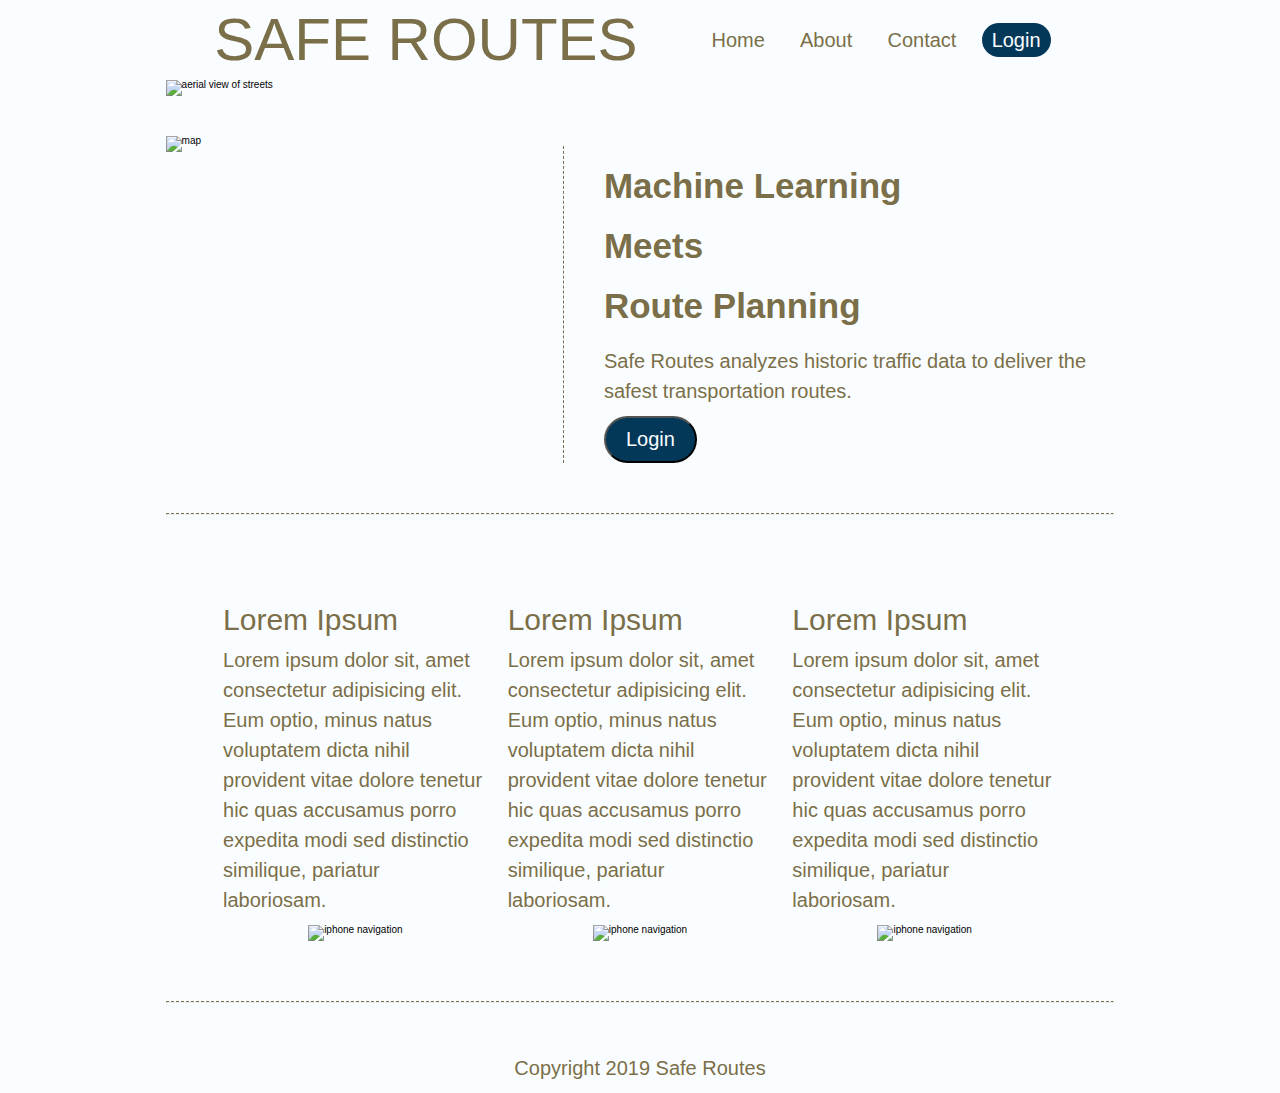
==== index.html @ fe9a73f9 "merge error correction" ====
<!DOCTYPE html>
<html lang="en">

<head>
  <meta charset="UTF-8">
  <meta name="viewport" content="width=device-width, initial-scale=1.0">
  <meta http-equiv="X-UA-Compatible" content="ie=edge">
  <script src="https://kit.fontawesome.com/91392b981d.js"></script>
  <link rel="stylesheet" href="https://use.typekit.net/rvq8yfn.css">
  <link rel="stylesheet" href="css/index.css">
  <title>Safe Routes</title>
</head>

<body>
  <div class="container home">
  <header>
    <h1>SAFE ROUTES</h1>
    <nav class="navBar">
      <a href="index.html">Home</a>
      <a href="about.html">About</a>
      <a href="contact.html">Contact</a>
      <a href="https://safe-routes-bw.netlify.com/" class="login">Login</a>
    </nav>
  </header>
    <img src="images/aerial-view.jpg" alt="aerial view of streets">
    <section class="splash">
      <img src="images/map.svg" alt="map">
        <div class="splashText">
        <h2 class="call">Machine Learning <br>Meets <br>Route Planning</h2>
        <p>Safe Routes analyzes historic traffic data to deliver the safest transportation routes.</p>
        <form action="https://safe-routes-bw.netlify.com/" method="get" target="_blank">
          <button type="submit" class="callBTN">Login</button>
      </div>
      </section>
      <hr>
    <section class="mainContent">

      <section class="information">
        <div class="textBox">
            <i class="fas fa-walking fa-6x"></i>
          <h3>Lorem Ipsum</h3>
          <p>Lorem ipsum dolor sit, amet consectetur adipisicing elit. Eum optio, minus natus voluptatem dicta nihil
            provident vitae dolore tenetur hic quas accusamus porro expedita modi sed distinctio similique, pariatur
            laboriosam.</p>
          <img src="images/iphone-nav.jpg" alt="iphone navigation">
        </div>


        <div class="textBox">
            <i class="fas fa-route fa-6x"></i>
          <h3>Lorem Ipsum</h3>
          <p>Lorem ipsum dolor sit, amet consectetur adipisicing elit. Eum optio, minus natus voluptatem dicta nihil
            provident vitae dolore tenetur hic quas accusamus porro expedita modi sed distinctio similique, pariatur
            laboriosam.</p>
          <img src="images/iphone-nav.jpg" alt="iphone navigation">
        </div>


        <div class="textBox">
            <i class="fas fa-car-crash fa-6x"></i>
          <h3>Lorem Ipsum</h3>
          <p>Lorem ipsum dolor sit, amet consectetur adipisicing elit. Eum optio, minus natus voluptatem dicta nihil
            provident vitae dolore tenetur hic quas accusamus porro expedita modi sed distinctio similique, pariatur
            laboriosam.</p>
          <img src="images/iphone-nav.jpg" alt="iphone navigation">
        </div>
      </section>
    </section>
    <hr>
  </div> <!-- end container -->

  <footer>
    <p>Copyright 2019 Safe Routes</p>
  </footer>
  
</body>
</html>
---- css/index.css ----
.desBor {
  border: 1px solid red;
}
/* http://meyerweb.com/eric/tools/css/reset/ 
   v2.0 | 20110126
   License: none (public domain)
*/
html,
body,
div,
span,
applet,
object,
iframe,
h1,
h2,
h3,
h4,
h5,
h6,
p,
blockquote,
pre,
a,
abbr,
acronym,
address,
big,
cite,
code,
del,
dfn,
em,
img,
ins,
kbd,
q,
s,
samp,
small,
strike,
strong,
sub,
sup,
tt,
var,
b,
u,
i,
center,
dl,
dt,
dd,
ol,
ul,
li,
fieldset,
form,
label,
legend,
table,
caption,
tbody,
tfoot,
thead,
tr,
th,
td,
article,
aside,
canvas,
details,
embed,
figure,
figcaption,
footer,
header,
hgroup,
menu,
nav,
output,
ruby,
section,
summary,
time,
mark,
audio,
video {
  margin: 0;
  padding: 0;
  border: 0;
  font-size: 100%;
  font: inherit;
  vertical-align: baseline;
}
/* HTML5 display-role reset for older browsers */
article,
aside,
details,
figcaption,
figure,
footer,
header,
hgroup,
menu,
nav,
section {
  display: block;
}
body {
  line-height: 1;
}
ol,
ul {
  list-style: none;
}
blockquote,
q {
  quotes: none;
}
blockquote:before,
blockquote:after,
q:before,
q:after {
  content: '';
  content: none;
}
table {
  border-collapse: collapse;
  border-spacing: 0;
}
* {
  box-sizing: border-box;
}
html {
  font-size: 62.5%;
}
html,
body {
  font-family: 'mr-eaves-modern', sans-serif;
  font-weight: 300;
  font-style: normal;
  background-color: #fafdff;
}
h1,
h2 {
  font-family: 'mr-eaves-xl-modern', sans-serif;
  font-weight: 200;
  font-style: normal;
  color: #7A6F48;
}
h3,
h4,
h5 {
  font-family: 'mr-eaves-modern', sans-serif;
  font-weight: 300;
  font-style: normal;
  color: #7A6F48;
}
h1 {
  font-size: 6rem;
}
h2 {
  font-size: 3.5rem;
  padding: 10px 0;
  color: #7A6F48;
}
h3 {
  font-size: 3rem;
}
h4 {
  font-size: 2.5rem;
  padding-bottom: 10px;
}
p {
  line-height: 1.5;
  font-size: 2rem;
  padding-bottom: 10px;
  color: #7A6F48;
}
img {
  max-width: 100%;
  height: auto;
}
.container {
  max-width: 1000px;
  width: 100%;
  margin: 0 auto;
}
a {
  text-decoration: none;
}
hr {
  border-top: 1px dashed #7A6F48;
  margin-top: 4rem;
  margin-bottom: 4rem;
}
i {
  color: #033859;
}
header {
  display: flex;
  align-items: center;
  justify-content: space-evenly;
  padding-bottom: 1rem;
  margin-top: 1rem;
}
header .navBar {
  display: flex;
  justify-content: space-evenly;
}
header .navBar a {
  text-decoration: none!important;
  font-size: 2rem;
  color: #7A6F48;
}
@media screen and (max-width: 500px) {
  header {
    display: flex;
    flex-direction: column;
  }
  header h1 {
    margin-bottom: 1rem;
  }
}
@media screen and (max-width: 768px) {
  header h1 {
    font-size: 4.5rem;
  }
}
header nav {
  display: flex;
  justify-content: space-between;
  width: 40%;
}
@media screen and (max-width: 500px) {
  header nav {
    width: 80%;
  }
}
header nav a {
  font-size: 2.25rem;
  padding: 0.66rem 1rem;
}
header nav .login {
  color: #fafdff;
  align-self: center;
  background-color: #033859;
  border-radius: 3rem;
}
footer {
  text-align: center;
  font-family: 'mr-eaves-xl-modern', sans-serif;
  font-weight: 100;
  font-style: normal;
  font-size: 1rem;
  padding: 1rem 0 0 0;
}
.home {
  padding: 0 2%;
}
.home .splash {
  display: flex;
  margin-top: 4rem;
}
@media screen and (max-width: 500px) {
  .home .splash {
    justify-content: center;
  }
}
.home .splash img {
  width: 60%;
}
@media screen and (max-width: 500px) {
  .home .splash img {
    display: none;
  }
}
.home .splash .splashText {
  border-left: 1px dashed #7A6F48;
  padding-left: 4rem;
  margin: 1rem;
}
@media screen and (max-width: 500px) {
  .home .splash .splashText {
    padding: 0rem 2rem;
    border-left: none;
    margin: auto;
  }
}
.home .splash .splashText .call {
  font-family: sys-tt, sans-serif;
  font-weight: 700;
  font-style: normal;
  line-height: 6rem;
}
@media screen and (max-width: 500px) {
  .home .splash .splashText form {
    display: flex;
    flex-direction: column;
    justify-content: center;
  }
}
.home .splash .splashText .callBTN {
  color: #fafdff;
  align-self: center;
  background-color: #033859;
  border-radius: 3rem;
  font-size: 2rem;
  text-align: center;
  padding: 1rem 2rem;
}
@media screen and (max-width: 500px) {
  .home .splash .splashText .callBTN {
    align-self: center;
    margin: auto;
  }
}
.home .mainContent .information {
  display: flex;
  flex-wrap: wrap;
  justify-content: center;
  margin-top: 1rem;
}
.home .mainContent .information .textBox {
  display: flex;
  flex-direction: column;
  justify-items: center;
  padding: 1rem;
  width: 30%;
}
.home .mainContent .information .textBox h3 {
  margin-bottom: 1rem;
}
.home .mainContent .information .textBox img {
  align-self: center;
  margin-bottom: 1rem;
}
.home .mainContent .information .textBox i {
  padding: 2rem;
  margin: auto;
}
@media screen and (max-width: 500px) {
  .home .mainContent .information .textBox {
    width: 80%;
  }
}
@media screen and (max-width: 768px) {
  .home .mainContent .information .textBox {
    width: 90%;
  }
}
.home .splashText {
  margin-top: 4rem;
}
.aboutContent {
  margin: 1rem;
  margin-top: 4rem;
}
.aboutContent .boxes {
  display: flex;
  flex-wrap: wrap;
  justify-content: center;
}
.aboutContent .boxes .aboutBox {
  display: flex;
  flex-direction: column;
  padding: 1rem;
  width: 50%;
}
@media screen and (max-width: 500px) {
  .aboutContent .boxes .aboutBox {
    width: 80%;
  }
}
.aboutContent .boxes .aboutBox img {
  align-self: center;
  margin-bottom: 1rem;
}
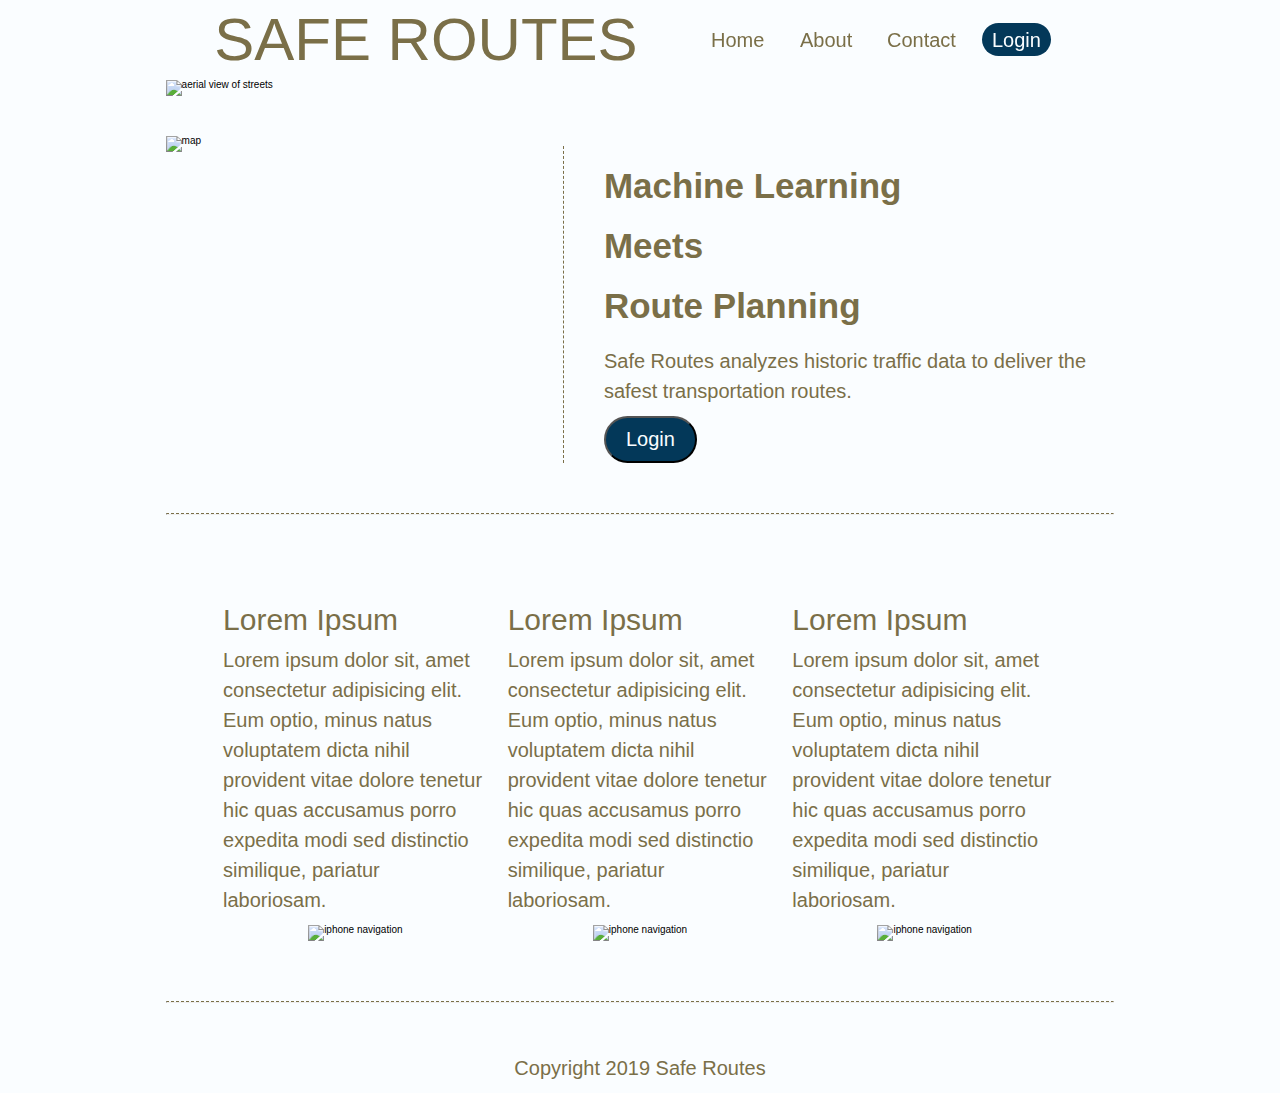
==== commit b828463c: "finalized nav animations using Hover.css" ====
--- a/index.html
+++ b/index.html
@@ -13,31 +13,31 @@
 
 <body>
   <div class="container home">
-  <header>
-    <h1>SAFE ROUTES</h1>
-    <nav class="navBar">
-      <a href="index.html">Home</a>
-      <a href="about.html">About</a>
-      <a href="contact.html">Contact</a>
-      <a href="https://safe-routes-bw.netlify.com/" class="login">Login</a>
-    </nav>
-  </header>
+    <header>
+      <h1>SAFE ROUTES</h1>
+      <nav class="navBar">
+        <a href="index.html" class="hvr-foward">Home</a>
+        <a href="about.html" class="hvr-foward">About</a>
+        <a href="contact.html" class="hvr-foward">Contact</a>
+        <a href="https://safe-routes-bw.netlify.com/" class="hvr-forward login">Login</a>
+      </nav>
+    </header>
     <img src="images/aerial-view.jpg" alt="aerial view of streets">
     <section class="splash">
       <img src="images/map.svg" alt="map">
-        <div class="splashText">
+      <div class="splashText">
         <h2 class="call">Machine Learning <br>Meets <br>Route Planning</h2>
         <p>Safe Routes analyzes historic traffic data to deliver the safest transportation routes.</p>
         <form action="https://safe-routes-bw.netlify.com/" method="get" target="_blank">
           <button type="submit" class="callBTN">Login</button>
       </div>
-      </section>
-      <hr>
+    </section>
+    <hr>
     <section class="mainContent">
 
       <section class="information">
         <div class="textBox">
-            <i class="fas fa-walking fa-6x"></i>
+          <i class="fas fa-walking fa-6x"></i>
           <h3>Lorem Ipsum</h3>
           <p>Lorem ipsum dolor sit, amet consectetur adipisicing elit. Eum optio, minus natus voluptatem dicta nihil
             provident vitae dolore tenetur hic quas accusamus porro expedita modi sed distinctio similique, pariatur
@@ -47,7 +47,7 @@
 
 
         <div class="textBox">
-            <i class="fas fa-route fa-6x"></i>
+          <i class="fas fa-route fa-6x"></i>
           <h3>Lorem Ipsum</h3>
           <p>Lorem ipsum dolor sit, amet consectetur adipisicing elit. Eum optio, minus natus voluptatem dicta nihil
             provident vitae dolore tenetur hic quas accusamus porro expedita modi sed distinctio similique, pariatur
@@ -57,7 +57,7 @@
 
 
         <div class="textBox">
-            <i class="fas fa-car-crash fa-6x"></i>
+          <i class="fas fa-car-crash fa-6x"></i>
           <h3>Lorem Ipsum</h3>
           <p>Lorem ipsum dolor sit, amet consectetur adipisicing elit. Eum optio, minus natus voluptatem dicta nihil
             provident vitae dolore tenetur hic quas accusamus porro expedita modi sed distinctio similique, pariatur
@@ -72,6 +72,7 @@
   <footer>
     <p>Copyright 2019 Safe Routes</p>
   </footer>
-  
+
 </body>
+
 </html>--- a/css/index.css
+++ b/css/index.css
@@ -1,6 +1,7 @@
 .desBor {
   border: 1px solid red;
 }
+/* Forward */
 /* http://meyerweb.com/eric/tools/css/reset/ 
    v2.0 | 20110126
    License: none (public domain)
@@ -213,6 +214,21 @@
   text-decoration: none!important;
   font-size: 2rem;
   color: #7A6F48;
+  display: inline-block;
+  vertical-align: middle;
+  -webkit-transform: perspective(1px) translateZ(0);
+  transform: perspective(1px) translateZ(0);
+  box-shadow: 0 0 1px rgba(0, 0, 0, 0);
+  -webkit-transition-duration: 0.3s;
+  transition-duration: 0.3s;
+  -webkit-transition-property: transform;
+  transition-property: transform;
+}
+header .navBar a:hover,
+header .navBar a:focus,
+header .navBar a:active {
+  -webkit-transform: translateX(8px);
+  transform: translateX(8px);
 }
 @media screen and (max-width: 500px) {
   header {
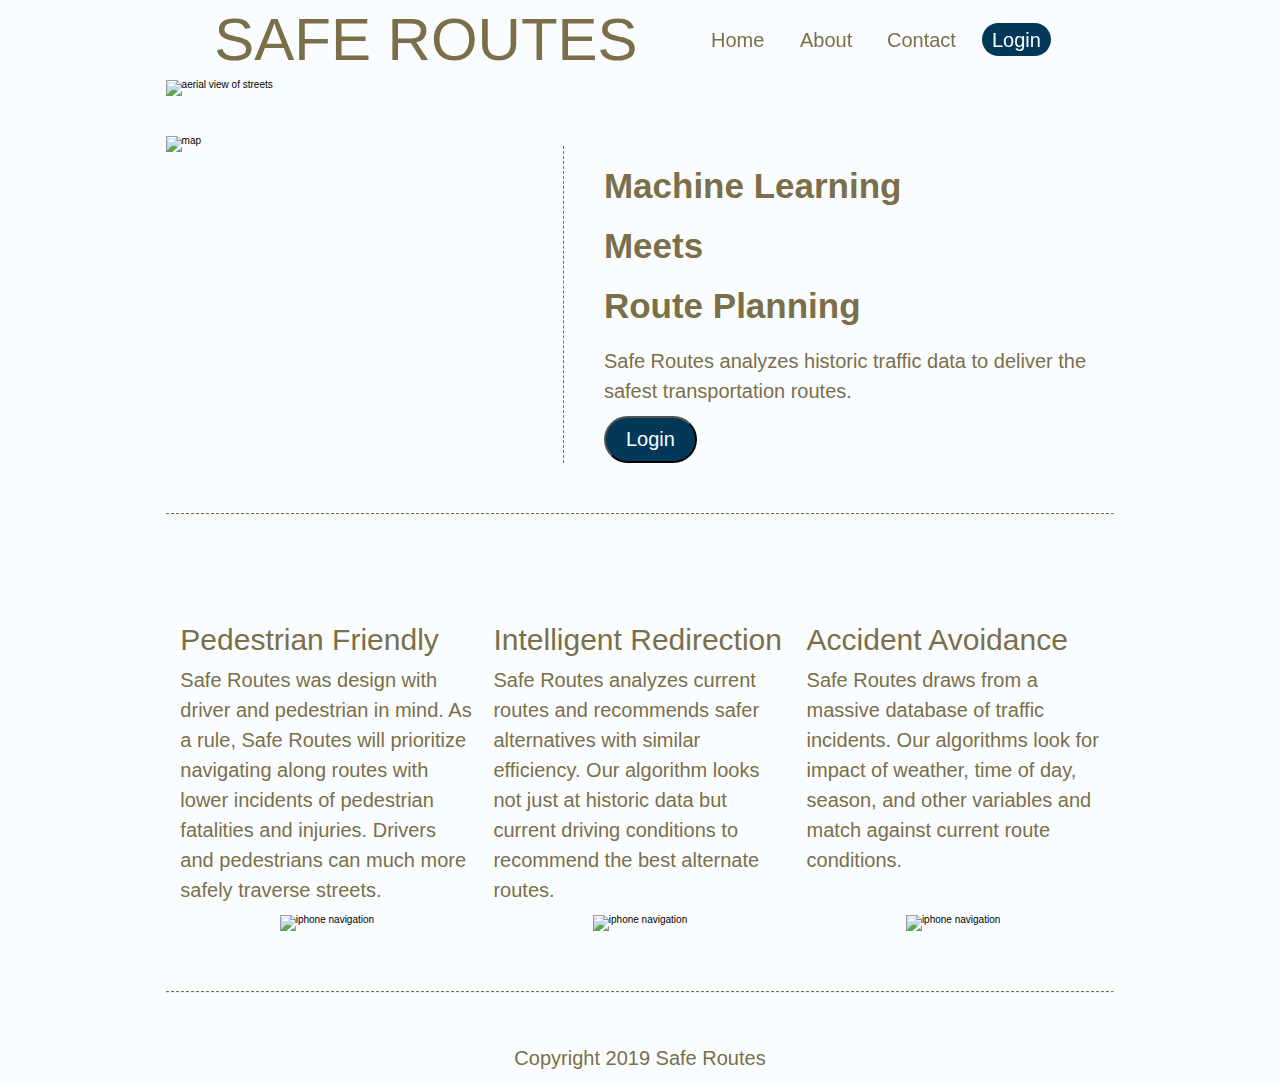
==== commit e91cae31: "adding content and re-configuring styling" ====
--- a/index.html
+++ b/index.html
@@ -5,6 +5,7 @@
   <meta charset="UTF-8">
   <meta name="viewport" content="width=device-width, initial-scale=1.0">
   <meta http-equiv="X-UA-Compatible" content="ie=edge">
+  <link rel="shortcut icon" href="images/icon.png">
   <script src="https://kit.fontawesome.com/91392b981d.js"></script>
   <link rel="stylesheet" href="https://use.typekit.net/rvq8yfn.css">
   <link rel="stylesheet" href="css/index.css">
@@ -38,30 +39,24 @@
       <section class="information">
         <div class="textBox">
           <i class="fas fa-walking fa-6x"></i>
-          <h3>Lorem Ipsum</h3>
-          <p>Lorem ipsum dolor sit, amet consectetur adipisicing elit. Eum optio, minus natus voluptatem dicta nihil
-            provident vitae dolore tenetur hic quas accusamus porro expedita modi sed distinctio similique, pariatur
-            laboriosam.</p>
+          <h3>Pedestrian Friendly</h3>
+          <p>Safe Routes was design with driver and pedestrian in mind. As a rule, Safe Routes will prioritize navigating along routes with lower incidents of pedestrian fatalities and injuries. Drivers and pedestrians can much more safely traverse streets.</p>
           <img src="images/iphone-nav.jpg" alt="iphone navigation">
         </div>
 
 
         <div class="textBox">
           <i class="fas fa-route fa-6x"></i>
-          <h3>Lorem Ipsum</h3>
-          <p>Lorem ipsum dolor sit, amet consectetur adipisicing elit. Eum optio, minus natus voluptatem dicta nihil
-            provident vitae dolore tenetur hic quas accusamus porro expedita modi sed distinctio similique, pariatur
-            laboriosam.</p>
+          <h3>Intelligent Redirection</h3>
+          <p>Safe Routes analyzes current routes and recommends safer alternatives with similar efficiency. Our algorithm looks not just at historic data but current driving conditions to recommend the best alternate routes.</p>
           <img src="images/iphone-nav.jpg" alt="iphone navigation">
         </div>
 
 
         <div class="textBox">
           <i class="fas fa-car-crash fa-6x"></i>
-          <h3>Lorem Ipsum</h3>
-          <p>Lorem ipsum dolor sit, amet consectetur adipisicing elit. Eum optio, minus natus voluptatem dicta nihil
-            provident vitae dolore tenetur hic quas accusamus porro expedita modi sed distinctio similique, pariatur
-            laboriosam.</p>
+          <h3>Accident Avoidance</h3>
+          <p>Safe Routes draws from a massive database of traffic incidents. Our algorithms look for impact of weather, time of day, season, and other variables and match against current route conditions.</p>
           <img src="images/iphone-nav.jpg" alt="iphone navigation">
         </div>
       </section>
--- a/css/index.css
+++ b/css/index.css
@@ -337,24 +337,27 @@
   flex-wrap: wrap;
   justify-content: center;
   margin-top: 1rem;
+  flex-basis: 10vh;
 }
 .home .mainContent .information .textBox {
   display: flex;
   flex-direction: column;
   justify-items: center;
+  align-content: flex-start;
   padding: 1rem;
-  width: 30%;
+  width: 33%;
 }
 .home .mainContent .information .textBox h3 {
   margin-bottom: 1rem;
 }
 .home .mainContent .information .textBox img {
   align-self: center;
+  margin-top: auto;
   margin-bottom: 1rem;
 }
 .home .mainContent .information .textBox i {
   padding: 2rem;
-  margin: auto;
+  margin: 1rem auto;
 }
 @media screen and (max-width: 500px) {
   .home .mainContent .information .textBox {
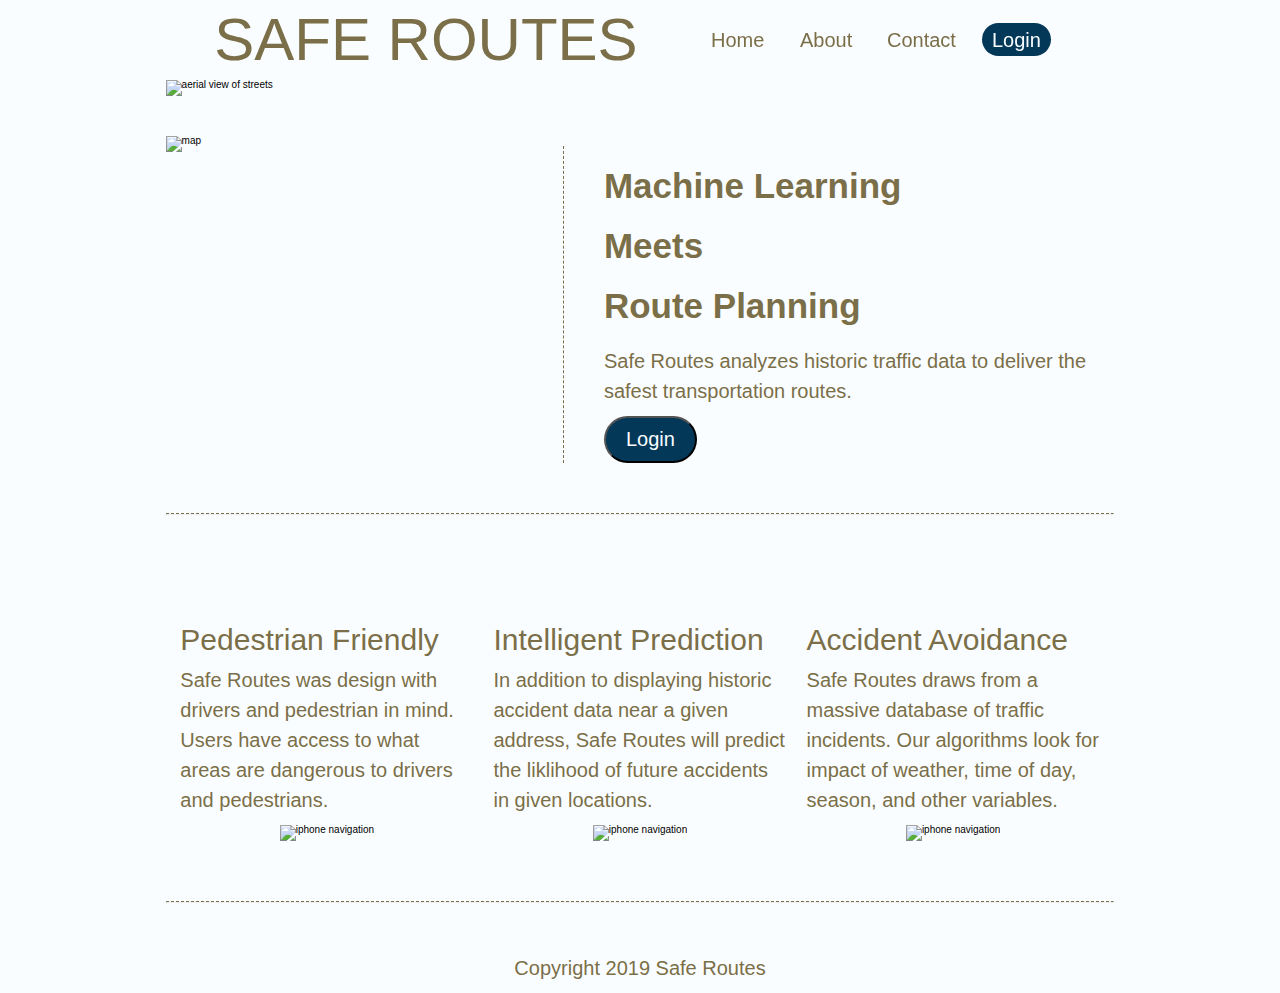
==== commit c6df5d47: "content added, bg pattern added for about page" ====
--- a/index.html
+++ b/index.html
@@ -25,7 +25,7 @@
     </header>
     <img src="images/aerial-view.jpg" alt="aerial view of streets">
     <section class="splash">
-      <img src="images/map.svg" alt="map">
+      <img src="images/map.svg" alt="map" class="homeSVG">
       <div class="splashText">
         <h2 class="call">Machine Learning <br>Meets <br>Route Planning</h2>
         <p>Safe Routes analyzes historic traffic data to deliver the safest transportation routes.</p>
@@ -40,15 +40,15 @@
         <div class="textBox">
           <i class="fas fa-walking fa-6x"></i>
           <h3>Pedestrian Friendly</h3>
-          <p>Safe Routes was design with driver and pedestrian in mind. As a rule, Safe Routes will prioritize navigating along routes with lower incidents of pedestrian fatalities and injuries. Drivers and pedestrians can much more safely traverse streets.</p>
+          <p>Safe Routes was design with drivers and pedestrian in mind. Users have access to what areas are dangerous to drivers and pedestrians.</p>
           <img src="images/iphone-nav.jpg" alt="iphone navigation">
         </div>
 
 
         <div class="textBox">
           <i class="fas fa-route fa-6x"></i>
-          <h3>Intelligent Redirection</h3>
-          <p>Safe Routes analyzes current routes and recommends safer alternatives with similar efficiency. Our algorithm looks not just at historic data but current driving conditions to recommend the best alternate routes.</p>
+          <h3>Intelligent Prediction</h3>
+          <p>In addition to displaying historic accident data near a given address, Safe Routes will predict the liklihood of future accidents in given locations.</p>
           <img src="images/iphone-nav.jpg" alt="iphone navigation">
         </div>
 
@@ -56,7 +56,7 @@
         <div class="textBox">
           <i class="fas fa-car-crash fa-6x"></i>
           <h3>Accident Avoidance</h3>
-          <p>Safe Routes draws from a massive database of traffic incidents. Our algorithms look for impact of weather, time of day, season, and other variables and match against current route conditions.</p>
+          <p>Safe Routes draws from a massive database of traffic incidents. Our algorithms look for impact of weather, time of day, season, and other variables.</p>
           <img src="images/iphone-nav.jpg" alt="iphone navigation">
         </div>
       </section>
--- a/css/index.css
+++ b/css/index.css
@@ -168,9 +168,10 @@
 }
 h3 {
   font-size: 3rem;
+  margin-bottom: 1rem;
 }
 h4 {
-  font-size: 2.5rem;
+  font-size: 2.25rem;
   padding-bottom: 10px;
 }
 p {
@@ -284,11 +285,11 @@
     justify-content: center;
   }
 }
-.home .splash img {
+.home .splash .homeSVG {
   width: 60%;
 }
 @media screen and (max-width: 500px) {
-  .home .splash img {
+  .home .splash .homeSVG {
     display: none;
   }
 }
@@ -347,9 +348,6 @@
   padding: 1rem;
   width: 33%;
 }
-.home .mainContent .information .textBox h3 {
-  margin-bottom: 1rem;
-}
 .home .mainContent .information .textBox img {
   align-self: center;
   margin-top: auto;
@@ -369,12 +367,42 @@
     width: 90%;
   }
 }
-.home .splashText {
+.home .aboutSplash {
+  display: flex;
+  justify-content: space-between;
   margin-top: 4rem;
 }
+.home .aboutSplash .aboutSVG {
+  width: 60%;
+  padding: 1rem 5rem;
+}
+@media screen and (max-width: 500px) {
+  .home .aboutSplash .aboutSVG {
+    display: none;
+  }
+}
+@media screen and (max-width: 500px) {
+  .home .aboutSplash {
+    justify-content: center;
+  }
+}
+.home .aboutSplash .splashText {
+  border-left: 1px dashed #7A6F48;
+  padding-left: 4rem;
+  margin: 1rem;
+  padding: 10vw 4rem;
+}
+@media screen and (max-width: 500px) {
+  .home .aboutSplash .splashText {
+    padding: 0rem 2rem;
+    border-left: none;
+    margin: auto;
+  }
+}
 .aboutContent {
-  margin: 1rem;
-  margin-top: 4rem;
+  background-image: url("../images/pattern.png");
+  background-size: 20%;
+  padding: 4rem;
 }
 .aboutContent .boxes {
   display: flex;
@@ -384,6 +412,7 @@
 .aboutContent .boxes .aboutBox {
   display: flex;
   flex-direction: column;
+  align-items: center;
   padding: 1rem;
   width: 50%;
 }
@@ -392,7 +421,13 @@
     width: 80%;
   }
 }
+@media screen and (max-width: 768px) {
+  .aboutContent .boxes .aboutBox {
+    width: 90%;
+  }
+}
 .aboutContent .boxes .aboutBox img {
+  width: 40%;
   align-self: center;
   margin-bottom: 1rem;
 }
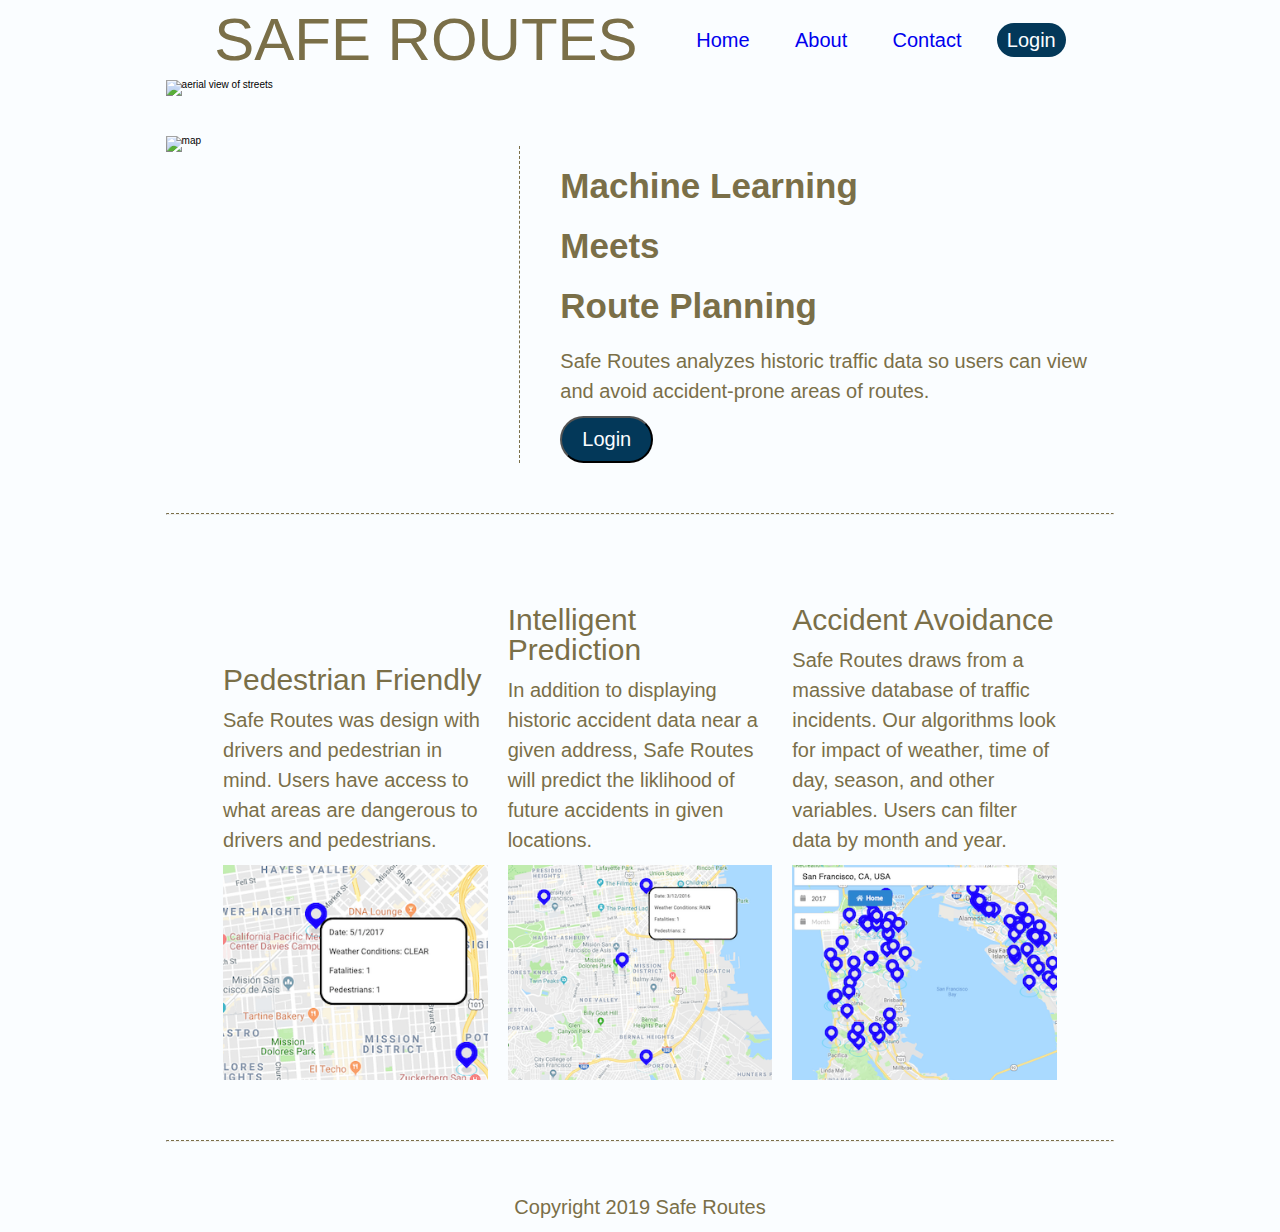
==== commit 222c9021: "resolved" ====
--- a/index.html
+++ b/index.html
@@ -28,7 +28,7 @@
       <img src="images/map.svg" alt="map" class="homeSVG">
       <div class="splashText">
         <h2 class="call">Machine Learning <br>Meets <br>Route Planning</h2>
-        <p>Safe Routes analyzes historic traffic data to deliver the safest transportation routes.</p>
+        <p>Safe Routes analyzes historic traffic data so users can view and avoid accident-prone areas of routes.</p>
         <form action="https://safe-routes-bw.netlify.com/" method="get" target="_blank">
           <button type="submit" class="callBTN">Login</button>
       </div>
@@ -41,7 +41,7 @@
           <i class="fas fa-walking fa-6x"></i>
           <h3>Pedestrian Friendly</h3>
           <p>Safe Routes was design with drivers and pedestrian in mind. Users have access to what areas are dangerous to drivers and pedestrians.</p>
-          <img src="images/iphone-nav.jpg" alt="iphone navigation">
+          <img src="images/screen4.png" alt="iphone navigation">
         </div>
 
 
@@ -49,15 +49,15 @@
           <i class="fas fa-route fa-6x"></i>
           <h3>Intelligent Prediction</h3>
           <p>In addition to displaying historic accident data near a given address, Safe Routes will predict the liklihood of future accidents in given locations.</p>
-          <img src="images/iphone-nav.jpg" alt="iphone navigation">
+          <img src="images/screen2.png" alt="iphone navigation">
         </div>
 
 
         <div class="textBox">
           <i class="fas fa-car-crash fa-6x"></i>
           <h3>Accident Avoidance</h3>
-          <p>Safe Routes draws from a massive database of traffic incidents. Our algorithms look for impact of weather, time of day, season, and other variables.</p>
-          <img src="images/iphone-nav.jpg" alt="iphone navigation">
+          <p>Safe Routes draws from a massive database of traffic incidents. Our algorithms look for impact of weather, time of day, season, and other variables. Users can filter data by month and year.</p>
+          <img src="images/screen5.png" alt="iphone navigation">
         </div>
       </section>
     </section>
--- a/css/index.css
+++ b/css/index.css
@@ -1,7 +1,6 @@
 .desBor {
   border: 1px solid red;
 }
-/* Forward */
 /* http://meyerweb.com/eric/tools/css/reset/ 
    v2.0 | 20110126
    License: none (public domain)
@@ -168,10 +167,9 @@
 }
 h3 {
   font-size: 3rem;
-  margin-bottom: 1rem;
 }
 h4 {
-  font-size: 2.25rem;
+  font-size: 2.5rem;
   padding-bottom: 10px;
 }
 p {
@@ -189,8 +187,22 @@
   width: 100%;
   margin: 0 auto;
 }
-a {
-  text-decoration: none;
+a:visited {
+  text-decoration: none;
+  color: #7A6F48;
+}
+a:hover {
+  text-decoration: none;
+  color: #7A6F48;
+}
+a:focus {
+  text-decoration: none;
+  color: #7A6F48;
+}
+a:hover,
+a:active {
+  text-decoration: none;
+  color: #7A6F48;
 }
 hr {
   border-top: 1px dashed #7A6F48;
@@ -207,31 +219,7 @@
   padding-bottom: 1rem;
   margin-top: 1rem;
 }
-header .navBar {
-  display: flex;
-  justify-content: space-evenly;
-}
-header .navBar a {
-  text-decoration: none!important;
-  font-size: 2rem;
-  color: #7A6F48;
-  display: inline-block;
-  vertical-align: middle;
-  -webkit-transform: perspective(1px) translateZ(0);
-  transform: perspective(1px) translateZ(0);
-  box-shadow: 0 0 1px rgba(0, 0, 0, 0);
-  -webkit-transition-duration: 0.3s;
-  transition-duration: 0.3s;
-  -webkit-transition-property: transform;
-  transition-property: transform;
-}
-header .navBar a:hover,
-header .navBar a:focus,
-header .navBar a:active {
-  -webkit-transform: translateX(8px);
-  transform: translateX(8px);
-}
-@media screen and (max-width: 500px) {
+@media screen and (max-width: 480px) {
   header {
     display: flex;
     flex-direction: column;
@@ -239,24 +227,29 @@
   header h1 {
     margin-bottom: 1rem;
   }
+  header .navBar {
+    display: flex;
+    justify-content: space-evenly;
+    width: 90%;
+  }
+  header .navBar a {
+    font-size: 1.75rem;
+  }
 }
 @media screen and (max-width: 768px) {
   header h1 {
-    font-size: 4.5rem;
+    font-size: 4rem;
   }
 }
 header nav {
   display: flex;
   justify-content: space-between;
   width: 40%;
-}
-@media screen and (max-width: 500px) {
-  header nav {
-    width: 80%;
-  }
+  text-decoration: none;
 }
 header nav a {
-  font-size: 2.25rem;
+  font-size: 2rem;
+  text-decoration: none;
   padding: 0.66rem 1rem;
 }
 header nav .login {
@@ -280,16 +273,16 @@
   display: flex;
   margin-top: 4rem;
 }
-@media screen and (max-width: 500px) {
+@media screen and (max-width: 480px) {
   .home .splash {
     justify-content: center;
   }
 }
-.home .splash .homeSVG {
+.home .splash img {
   width: 60%;
 }
-@media screen and (max-width: 500px) {
-  .home .splash .homeSVG {
+@media screen and (max-width: 480px) {
+  .home .splash img {
     display: none;
   }
 }
@@ -298,7 +291,7 @@
   padding-left: 4rem;
   margin: 1rem;
 }
-@media screen and (max-width: 500px) {
+@media screen and (max-width: 480px) {
   .home .splash .splashText {
     padding: 0rem 2rem;
     border-left: none;
@@ -311,7 +304,7 @@
   font-style: normal;
   line-height: 6rem;
 }
-@media screen and (max-width: 500px) {
+@media screen and (max-width: 480px) {
   .home .splash .splashText form {
     display: flex;
     flex-direction: column;
@@ -327,7 +320,7 @@
   text-align: center;
   padding: 1rem 2rem;
 }
-@media screen and (max-width: 500px) {
+@media screen and (max-width: 480px) {
   .home .splash .splashText .callBTN {
     align-self: center;
     margin: auto;
@@ -338,26 +331,26 @@
   flex-wrap: wrap;
   justify-content: center;
   margin-top: 1rem;
-  flex-basis: 10vh;
 }
 .home .mainContent .information .textBox {
   display: flex;
   flex-direction: column;
   justify-items: center;
-  align-content: flex-start;
   padding: 1rem;
-  width: 33%;
+  width: 30%;
+}
+.home .mainContent .information .textBox h3 {
+  margin-bottom: 1rem;
 }
 .home .mainContent .information .textBox img {
   align-self: center;
-  margin-top: auto;
   margin-bottom: 1rem;
 }
 .home .mainContent .information .textBox i {
   padding: 2rem;
-  margin: 1rem auto;
-}
-@media screen and (max-width: 500px) {
+  margin: auto;
+}
+@media screen and (max-width: 480px) {
   .home .mainContent .information .textBox {
     width: 80%;
   }
@@ -367,42 +360,12 @@
     width: 90%;
   }
 }
-.home .aboutSplash {
-  display: flex;
-  justify-content: space-between;
+.home .splashText {
   margin-top: 4rem;
 }
-.home .aboutSplash .aboutSVG {
-  width: 60%;
-  padding: 1rem 5rem;
-}
-@media screen and (max-width: 500px) {
-  .home .aboutSplash .aboutSVG {
-    display: none;
-  }
-}
-@media screen and (max-width: 500px) {
-  .home .aboutSplash {
-    justify-content: center;
-  }
-}
-.home .aboutSplash .splashText {
-  border-left: 1px dashed #7A6F48;
-  padding-left: 4rem;
+.aboutContent {
   margin: 1rem;
-  padding: 10vw 4rem;
-}
-@media screen and (max-width: 500px) {
-  .home .aboutSplash .splashText {
-    padding: 0rem 2rem;
-    border-left: none;
-    margin: auto;
-  }
-}
-.aboutContent {
-  background-image: url("../images/pattern.png");
-  background-size: 20%;
-  padding: 4rem;
+  margin-top: 4rem;
 }
 .aboutContent .boxes {
   display: flex;
@@ -412,22 +375,19 @@
 .aboutContent .boxes .aboutBox {
   display: flex;
   flex-direction: column;
-  align-items: center;
   padding: 1rem;
   width: 50%;
 }
-@media screen and (max-width: 500px) {
+@media screen and (max-width: 480px) {
   .aboutContent .boxes .aboutBox {
     width: 80%;
   }
 }
-@media screen and (max-width: 768px) {
-  .aboutContent .boxes .aboutBox {
-    width: 90%;
-  }
-}
 .aboutContent .boxes .aboutBox img {
-  width: 40%;
   align-self: center;
   margin-bottom: 1rem;
 }
+.contactImage {
+  width: 100%;
+  height: 300px;
+}
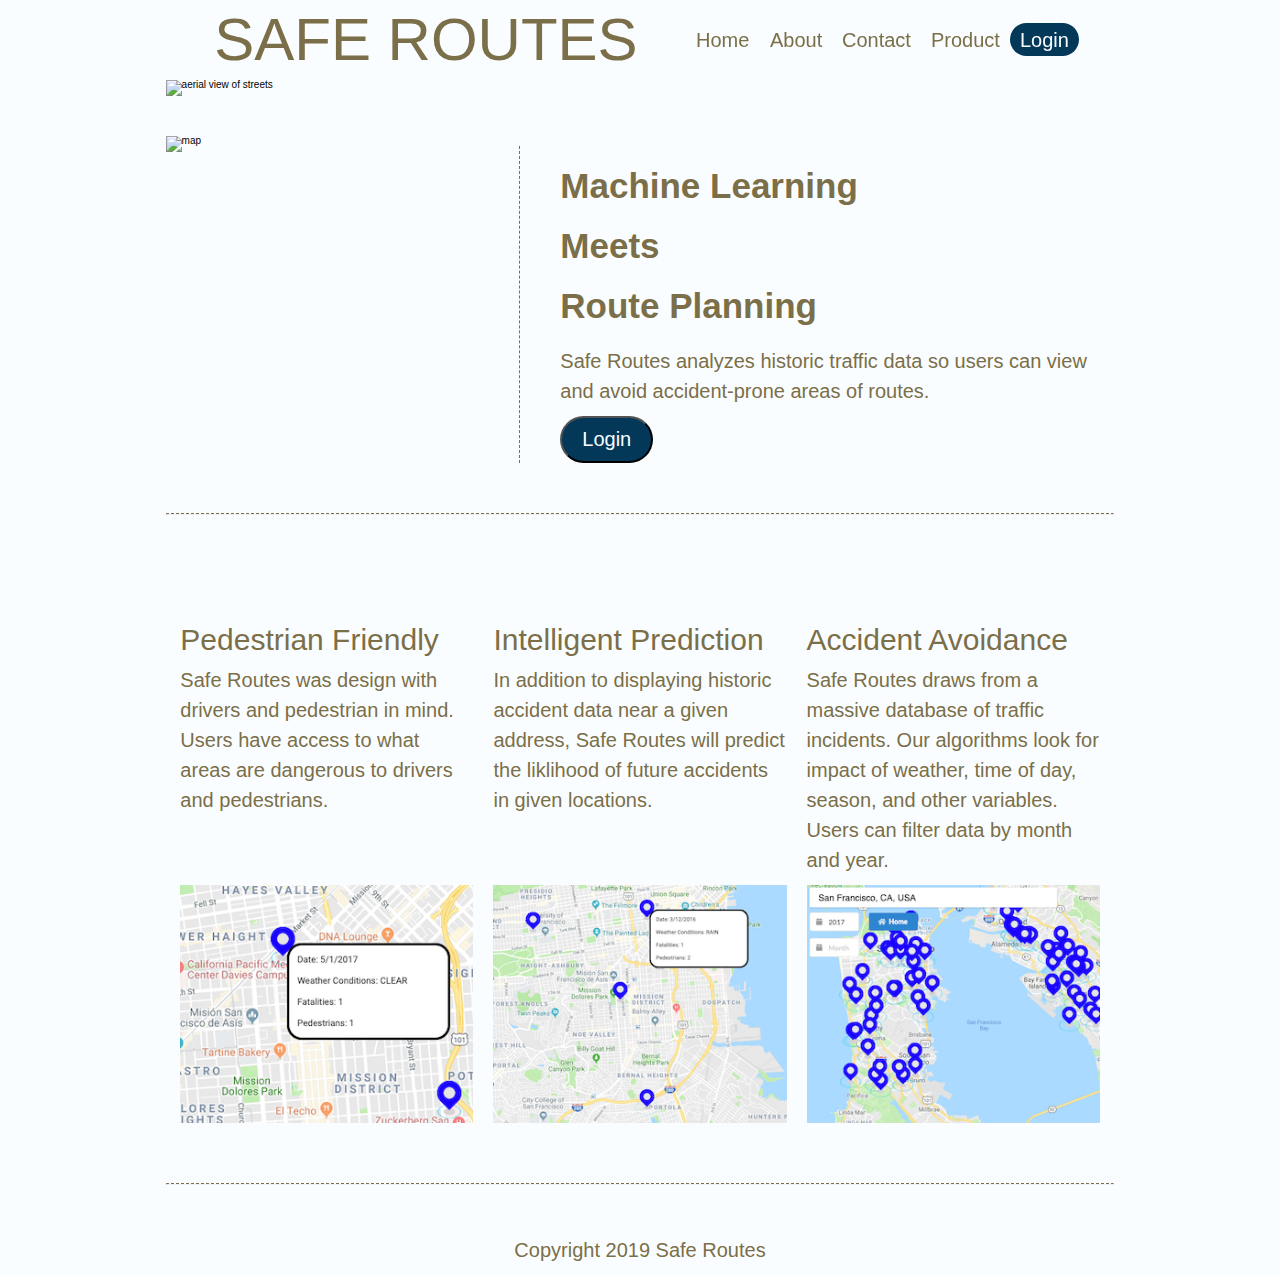
==== commit f7174462: "created product page" ====
--- a/index.html
+++ b/index.html
@@ -20,6 +20,7 @@
         <a href="index.html" class="hvr-foward">Home</a>
         <a href="about.html" class="hvr-foward">About</a>
         <a href="contact.html" class="hvr-foward">Contact</a>
+        <a href="product.html" class="hvr-foward">Product</a>
         <a href="https://safe-routes-bw.netlify.com/" class="hvr-forward login">Login</a>
       </nav>
     </header>
--- a/css/index.css
+++ b/css/index.css
@@ -1,6 +1,7 @@
 .desBor {
   border: 1px solid red;
 }
+/* Forward */
 /* http://meyerweb.com/eric/tools/css/reset/ 
    v2.0 | 20110126
    License: none (public domain)
@@ -167,9 +168,10 @@
 }
 h3 {
   font-size: 3rem;
+  margin-bottom: 1rem;
 }
 h4 {
-  font-size: 2.5rem;
+  font-size: 2.25rem;
   padding-bottom: 10px;
 }
 p {
@@ -187,22 +189,8 @@
   width: 100%;
   margin: 0 auto;
 }
-a:visited {
+a {
   text-decoration: none;
-  color: #7A6F48;
-}
-a:hover {
-  text-decoration: none;
-  color: #7A6F48;
-}
-a:focus {
-  text-decoration: none;
-  color: #7A6F48;
-}
-a:hover,
-a:active {
-  text-decoration: none;
-  color: #7A6F48;
 }
 hr {
   border-top: 1px dashed #7A6F48;
@@ -219,7 +207,31 @@
   padding-bottom: 1rem;
   margin-top: 1rem;
 }
-@media screen and (max-width: 480px) {
+header .navBar {
+  display: flex;
+  justify-content: space-evenly;
+}
+header .navBar a {
+  text-decoration: none!important;
+  font-size: 2rem;
+  color: #7A6F48;
+  display: inline-block;
+  vertical-align: middle;
+  -webkit-transform: perspective(1px) translateZ(0);
+  transform: perspective(1px) translateZ(0);
+  box-shadow: 0 0 1px rgba(0, 0, 0, 0);
+  -webkit-transition-duration: 0.3s;
+  transition-duration: 0.3s;
+  -webkit-transition-property: transform;
+  transition-property: transform;
+}
+header .navBar a:hover,
+header .navBar a:focus,
+header .navBar a:active {
+  -webkit-transform: translateX(8px);
+  transform: translateX(8px);
+}
+@media screen and (max-width: 500px) {
   header {
     display: flex;
     flex-direction: column;
@@ -227,29 +239,24 @@
   header h1 {
     margin-bottom: 1rem;
   }
-  header .navBar {
-    display: flex;
-    justify-content: space-evenly;
-    width: 90%;
-  }
-  header .navBar a {
-    font-size: 1.75rem;
-  }
 }
 @media screen and (max-width: 768px) {
   header h1 {
-    font-size: 4rem;
+    font-size: 4.5rem;
   }
 }
 header nav {
   display: flex;
   justify-content: space-between;
   width: 40%;
-  text-decoration: none;
+}
+@media screen and (max-width: 500px) {
+  header nav {
+    width: 80%;
+  }
 }
 header nav a {
-  font-size: 2rem;
-  text-decoration: none;
+  font-size: 2.25rem;
   padding: 0.66rem 1rem;
 }
 header nav .login {
@@ -273,16 +280,16 @@
   display: flex;
   margin-top: 4rem;
 }
-@media screen and (max-width: 480px) {
+@media screen and (max-width: 500px) {
   .home .splash {
     justify-content: center;
   }
 }
-.home .splash img {
+.home .splash .homeSVG {
   width: 60%;
 }
-@media screen and (max-width: 480px) {
-  .home .splash img {
+@media screen and (max-width: 500px) {
+  .home .splash .homeSVG {
     display: none;
   }
 }
@@ -291,7 +298,7 @@
   padding-left: 4rem;
   margin: 1rem;
 }
-@media screen and (max-width: 480px) {
+@media screen and (max-width: 500px) {
   .home .splash .splashText {
     padding: 0rem 2rem;
     border-left: none;
@@ -304,7 +311,7 @@
   font-style: normal;
   line-height: 6rem;
 }
-@media screen and (max-width: 480px) {
+@media screen and (max-width: 500px) {
   .home .splash .splashText form {
     display: flex;
     flex-direction: column;
@@ -320,7 +327,7 @@
   text-align: center;
   padding: 1rem 2rem;
 }
-@media screen and (max-width: 480px) {
+@media screen and (max-width: 500px) {
   .home .splash .splashText .callBTN {
     align-self: center;
     margin: auto;
@@ -331,26 +338,26 @@
   flex-wrap: wrap;
   justify-content: center;
   margin-top: 1rem;
+  flex-basis: 10vh;
 }
 .home .mainContent .information .textBox {
   display: flex;
   flex-direction: column;
   justify-items: center;
+  align-content: flex-start;
   padding: 1rem;
-  width: 30%;
-}
-.home .mainContent .information .textBox h3 {
-  margin-bottom: 1rem;
+  width: 33%;
 }
 .home .mainContent .information .textBox img {
   align-self: center;
+  margin-top: auto;
   margin-bottom: 1rem;
 }
 .home .mainContent .information .textBox i {
   padding: 2rem;
-  margin: auto;
-}
-@media screen and (max-width: 480px) {
+  margin: 1rem auto;
+}
+@media screen and (max-width: 500px) {
   .home .mainContent .information .textBox {
     width: 80%;
   }
@@ -360,12 +367,42 @@
     width: 90%;
   }
 }
-.home .splashText {
+.home .aboutSplash {
+  display: flex;
+  justify-content: space-between;
   margin-top: 4rem;
 }
+.home .aboutSplash .aboutSVG {
+  width: 55%;
+  padding: 1rem 5rem;
+}
+@media screen and (max-width: 500px) {
+  .home .aboutSplash .aboutSVG {
+    display: none;
+  }
+}
+@media screen and (max-width: 500px) {
+  .home .aboutSplash {
+    justify-content: center;
+  }
+}
+.home .aboutSplash .splashText {
+  border-left: 1px dashed #7A6F48;
+  padding-left: 4rem;
+  margin: 1rem;
+  padding: 10vw 4rem;
+}
+@media screen and (max-width: 500px) {
+  .home .aboutSplash .splashText {
+    padding: 0rem 2rem;
+    border-left: none;
+    margin: auto;
+  }
+}
 .aboutContent {
-  margin: 1rem;
-  margin-top: 4rem;
+  background-image: url("../images/pattern.png");
+  background-size: 20%;
+  padding: 4rem;
 }
 .aboutContent .boxes {
   display: flex;
@@ -375,19 +412,47 @@
 .aboutContent .boxes .aboutBox {
   display: flex;
   flex-direction: column;
+  align-items: center;
   padding: 1rem;
   width: 50%;
 }
-@media screen and (max-width: 480px) {
+@media screen and (max-width: 500px) {
   .aboutContent .boxes .aboutBox {
     width: 80%;
   }
 }
+@media screen and (max-width: 768px) {
+  .aboutContent .boxes .aboutBox {
+    width: 90%;
+  }
+}
 .aboutContent .boxes .aboutBox img {
+  width: 40%;
   align-self: center;
   margin-bottom: 1rem;
 }
 .contactImage {
   width: 100%;
-  height: 300px;
-}
+  height: 200px;
+}
+.infoForm {
+  display: flex;
+  flex-direction: column;
+}
+.form-class {
+  width: 800px;
+  height: 260px;
+  margin-top: 20px;
+  border: 2px solid green;
+}
+.form-class button {
+  background-color: green;
+  color: white;
+}
+.productImage {
+  height: 200px;
+  width: 100%;
+}
+.devImageClass {
+  margin-left: 200px;
+}
